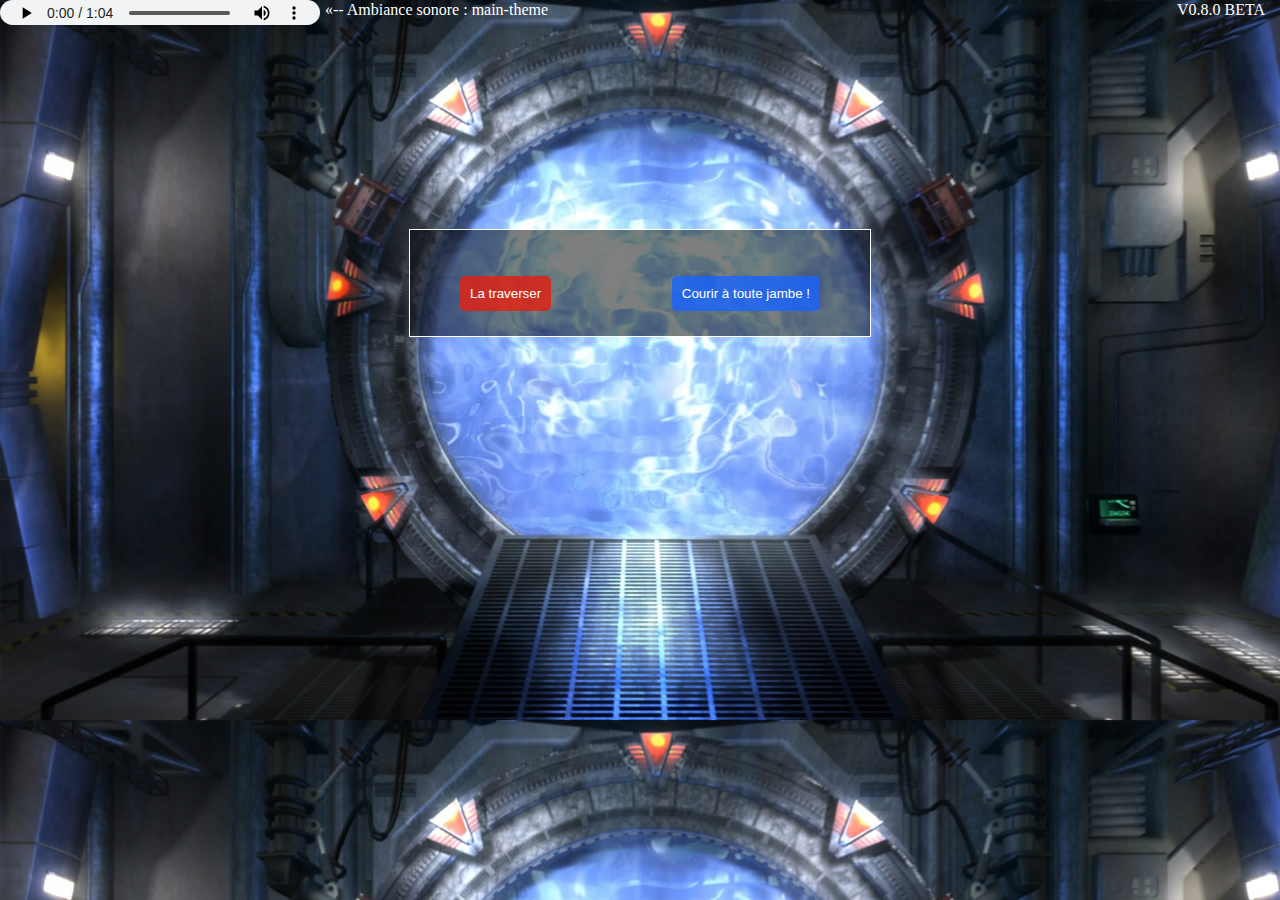
==== page2.html @ 53a547fa "first commit" ====
<!DOCTYPE html>
<html lang="fr" dir="ltr">
  <head>
    <meta charset="utf-8">
    <title>Exo02 JS Story Teller</title>
    <link rel="stylesheet" href="css/style2.css">
    <meta name="viewport" content="width=device-width, initial-scale=1, shrink-to-fit=no">
  </head>
  <body>
   
   <p class="ver">V0.8.0 BETA</p>
    
  <!----- Lecteur music -------------------->
    
    <div class="container-audio">
        <audio controls>
            <source src="music/main-theme.mp3">
        </audio>
    </div>
    <p class="note no1">&laquo;-- Ambiance sonore : main-theme</p>
     
  <!--------------------------------------->  
   
    <div id="content1" class="content1">
        <p id="dial1"></p>
        <button class="bleft" type="button" name="button" onclick="choix1()">La traverser</button>
        <button class="bright" type="button" name="button" onclick="choix2()">Courir à toute jambe !</button>
    </div>
     
    <div id="content2" class="content2">
        <p id="dial2"></p>
        <button id="choix3" class="bleft" type="button" name="button" onclick="choix3()">Calibre .45</button>
        <button id="choix4" class="bright" type="button" name="button" onclick="choix4()">Gourde d'eau</button>
        <button id="choix5" class="bleft" type="button" name="button" onclick="choix5()">Chewing gum</button>
        <button id="choix6" class="bright" type="button" name="button" onclick="choix6()">Fusée de détresse</button>
    </div>
     
    <div id="content3" class="content3">
        <p id="dial3"></p>
        <p id="dial4"></p>
    </div>
      

  

  <!--- JS ----------------------->
  <script src="js/app2.js" charset="utf-8"></script>
  </body>

</html>
---- css/style2.css ----
/********************************/
/**********  UTILS *************/
/******************************/

body{
  margin: 0;
  padding: 0;
  background-size: cover;
}

.flex-center{
  display: flex;
  align-items: center;
  justify-content: center;
}

.ver{
    color: white;
    position: absolute;
    top: -15px;
    right: 15px;
}

/********************************/
/**********  CONTENT ***********/
/******************************/

#content1, #content2{
    display: none;
}

.content1, .content2{
    text-align: center;
    border: 1px solid white;
    background-color: rgba(0,0,0,0.5);
    color: white;
    padding: 30px 30px 60px 30px;
    width: 400px;
    margin: 200px auto;
    position: relative;
}

.bleft{
    position: absolute;
    left: 50px;
    background-color: rgba(230,30,15,0.8);
    border: none;
    padding: 10px;
    border-radius: 5px;
    color: white;
}

.bright{
    position: absolute;
    right: 50px;
    background-color: rgba(25,100,255,0.8);
    border: none;
    padding: 10px;
    border-radius: 5px;
    color: white;
}

.bleft:hover, .bright:hover{
    cursor: pointer;
    color: black;
}

/********************************/
/******  LECTEUR MUSIC *****/
/******************************/

container-audio {
    width: 66%;
    height: auto;
    padding: 20px;
    border-radius: 5px;
    background-color: #eee;
    color: #444;
    margin: 20px auto;
    overflow: hidden;
}

audio {
  width: 25%;
  height: 25px;
}

audio:nth-child(2), audio:nth-child(4), audio:nth-child(6) {
    margin: 0;
}

.note{
    color: white;
    position: absolute;
    top: -15px;
    left: 325px;
}
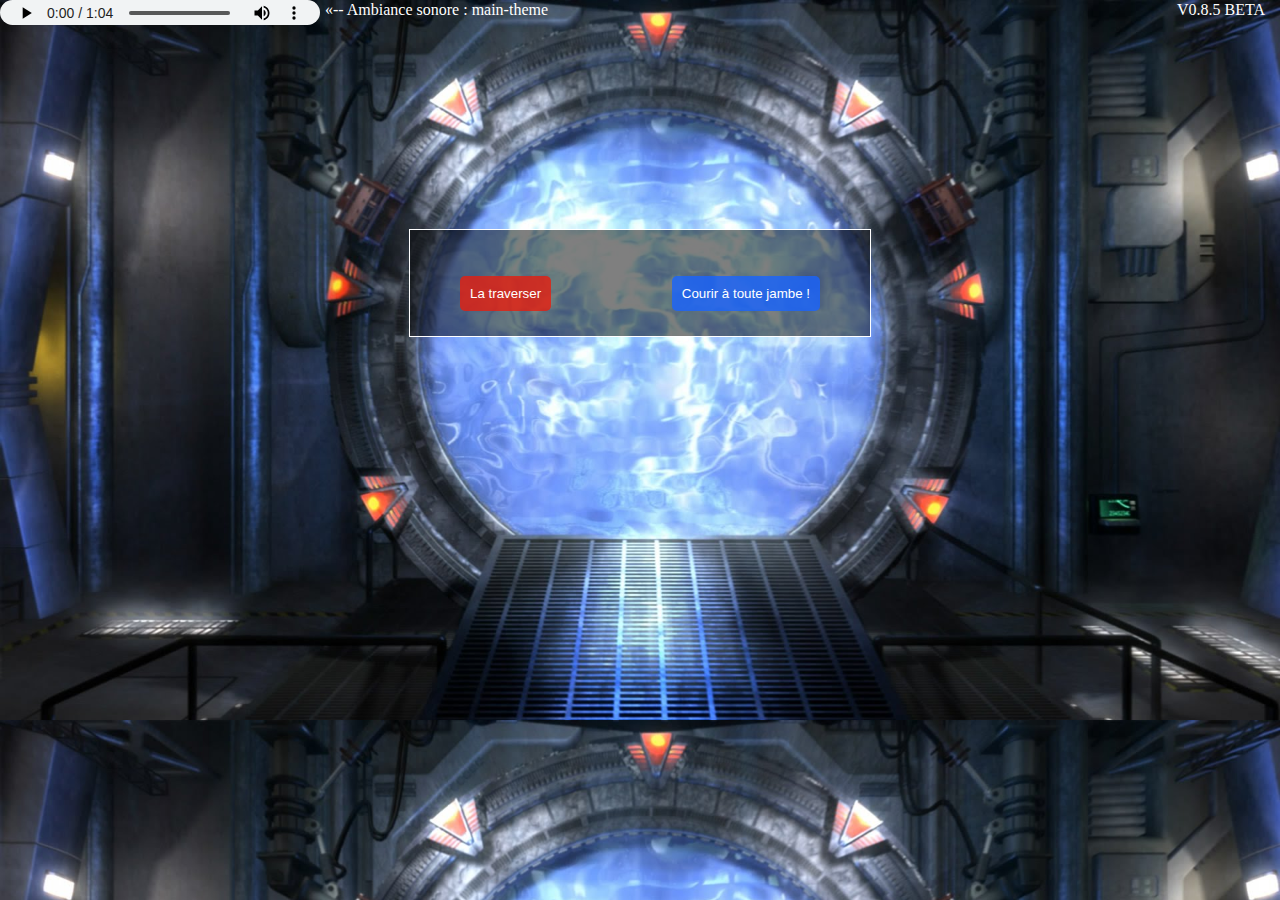
==== commit a6188d6b: "first commit develop" ====
--- a/page2.html
+++ b/page2.html
@@ -8,7 +8,7 @@
   </head>
   <body>
    
-   <p class="ver">V0.8.0 BETA</p>
+   <p class="ver">V0.8.5 BETA</p>
     
   <!----- Lecteur music -------------------->
     
@@ -38,6 +38,7 @@
     <div id="content3" class="content3">
         <p id="dial3"></p>
         <p id="dial4"></p>
+        <p id="dial5"></p>
     </div>
       
 
